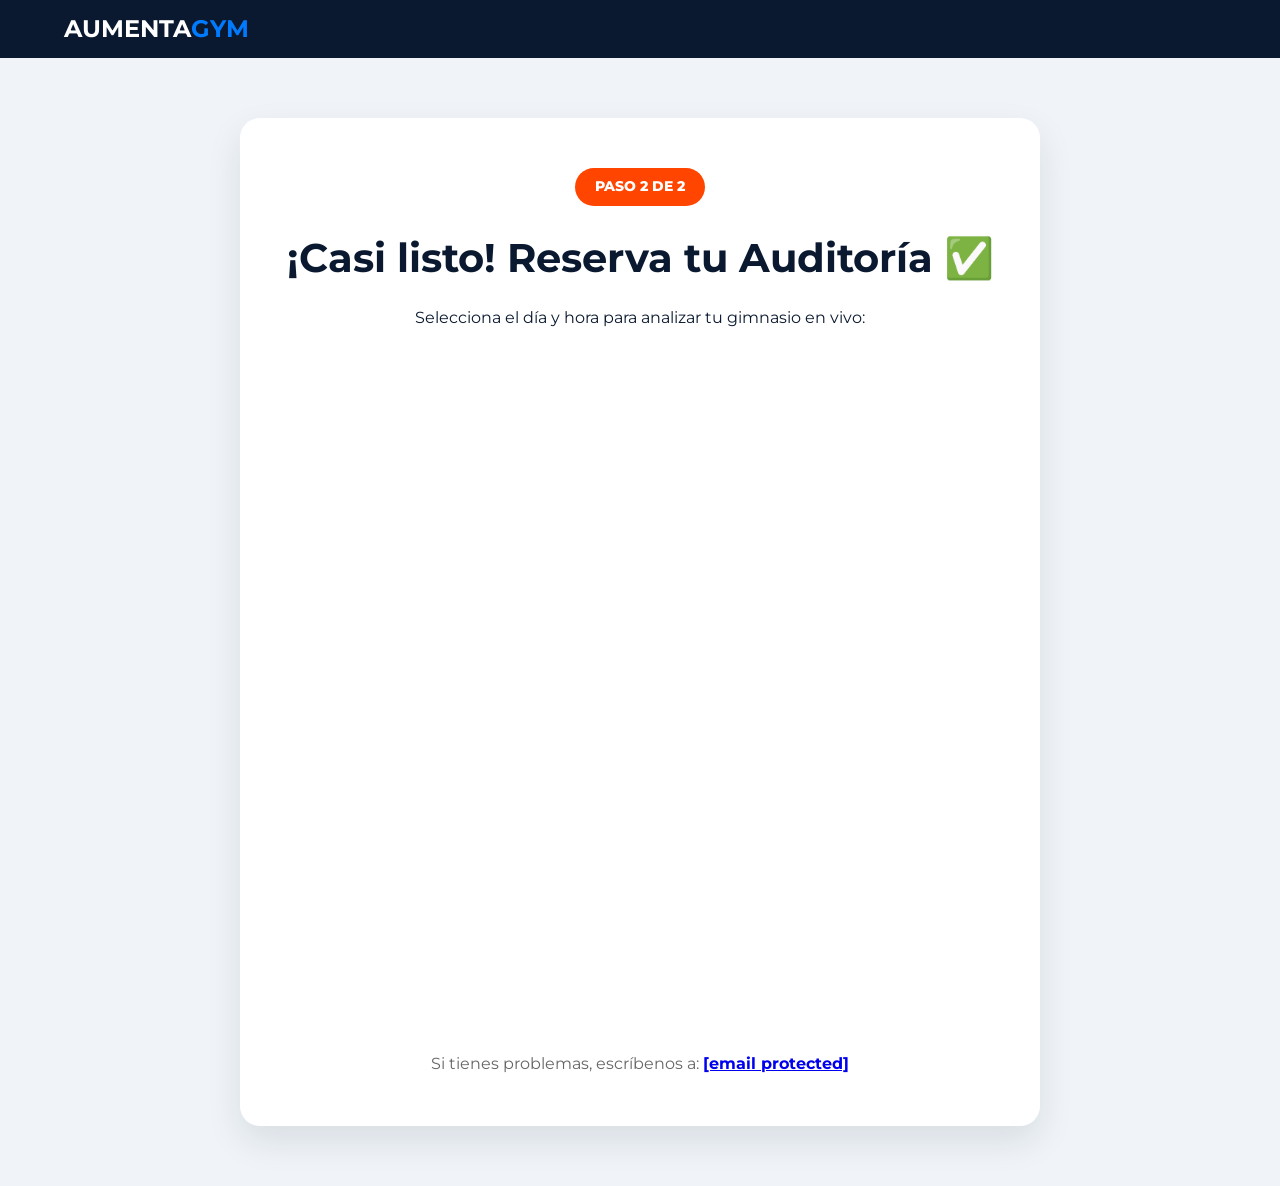
==== gracias.html @ 6a46818b "Add files via upload" ====
<!DOCTYPE html>
<html lang="es">
<head>
    <meta charset="UTF-8">
    <meta name="viewport" content="width=device-width, initial-scale=1.0">
    <title>¡Casi listo! | AumentaGym</title>
    <link rel="stylesheet" href="style.css">
    <link href="https://fonts.googleapis.com/css2?family=Montserrat:wght@400;700&display=swap" rel="stylesheet">
    
    <script>
    !function(f,b,e,v,n,t,s)
    {if(f.fbq)return;n=f.fbq=function(){n.callMethod?
    n.callMethod.apply(n,arguments):n.queue.push(arguments)};
    if(!f._fbq)f._fbq=n;n.push=n;n.loaded=!0;n.version='2.0';
    n.queue=[];t=b.createElement(e);t.async=!0;
    t.src=v;s=b.getElementsByTagName(e)[0];
    s.parentNode.insertBefore(t,s)}(window, document,'script',
    'https://connect.facebook.net/en_US/fbevents.js');
    fbq('init', '792923053403739'); 
    fbq('track', 'PageView');
    fbq('track', 'Lead', { content_name: 'Registro Auditoria Gym', currency: 'USD', value: 10.00 });
    </script>
</head>
<body class="thanks-page">
    <header>
        <nav>
            <div class="logo" 
     style="color:white; font-weight:bold; font-size: 1.5rem;">
                 AUMENTA<span>GYM</span>
             </div>
         </nav>
    </header>

    <div class="thanks-container">
        <span class="step-badge">PASO 2 DE 2</span>
        <h1>¡Casi listo! Reserva tu Auditoría ✅</h1>
        <p>Selecciona el día y hora para analizar tu gimnasio en vivo:</p>

        <div class="calendly-inline-widget" 
             data-url="https://calendly.com/aumentagym/30min?hide_event_type_details=1&hide_gdpr_banner=1" 
             style="min-width:320px; height:700px;">
        </div>
        <script type="text/javascript" src="https://assets.calendly.com/assets/external/widget.js" async></script>
        
        <p style="margin-top: 20px; color: #666;">Si tienes problemas, escríbenos a: <strong><a href="/cdn-cgi/l/email-protection" class="__cf_email__" data-cfemail="9bfaeef6fef5effafce2f6dbfcf6faf2f7b5f8f4f6">[email&#160;protected]</a
---- style.css ----
/* VARIABLES Y GENERAL */
:root {
    --primary: #007bff;
    --dark: #0a192f;
    --light: #ffffff;
    --grey: #f8f9fa;
    --accent: #ff4500; /* Naranja para resaltar pasos */
}

* { margin: 0; padding: 0; box-sizing: border-box; font-family: 'Montserrat', sans-serif; }

body { background-color: var(--light); color: var(--dark); line-height: 1.6; }

/* NAVEGACIÓN */
header { 
    background-color: var(--dark); 
    padding: 10px 5%; 
    position: sticky; 
    top: 0; 
    z-index: 1000; 
}

nav { display: flex; justify-content: space-between; align-items: center; }

.logo { color: white; font-weight: bold; font-size: 1.5rem; text-decoration: none; }
.logo span { color: var(--primary); }

nav ul { display: flex; list-style: none; align-items: center; }
nav ul li { margin-left: 20px; }
nav a { color: white; text-decoration: none; font-weight: bold; }

.btn-nav { 
    background: var(--primary); 
    padding: 10px 20px; 
    border-radius: 5px; 
    transition: 0.3s;
}

/* HERO SECTION */
.hero {
    background: linear-gradient(rgba(0,0,0,0.7), rgba(0,0,0,0.7)), url('https://images.unsplash.com/photo-1534438327276-14e5300c3a48?auto=format&fit=crop&w=1350&q=80');
    background-size: cover; background-position: center;
    height: 70vh; display: flex; flex-direction: column;
    justify-content: center; align-items: center; text-align: center; color: white; padding: 20px;
}
.hero h1 { font-size: 3rem; margin-bottom: 20px; text-transform: uppercase; }

/* BOTONES */
.btn-primary {
    background: var(--primary);
    color: white;
    padding: 15px 30px;
    border-radius: 5px;
    text-decoration: none;
    font-weight: bold;
    display: inline-block;
    border: none;
    cursor: pointer;
    transition: 0.3s;
}

.btn-primary:hover { background: #0056b3; transform: translateY(-2px); }

.w-full { width: 100%; }

/* SECCIONES COMUNES */
section { padding: 80px 10%; text-align: center; }
.grid { display: grid; grid-template-columns: repeat(auto-fit, minmax(250px, 1fr)); gap: 20px; }
.card { background: var(--grey); padding: 30px; border-radius: 10px; border-bottom: 4px solid var(--primary); }

/* TESTIMONIOS */
.testimonials { background: var(--dark); color: white; }
.testimonial-container { display: flex; flex-wrap: wrap; justify-content: center; gap: 40px; margin-top: 40px; }
blockquote { font-style: italic; font-size: 1.1rem; max-width: 400px; display: flex; flex-direction: column; align-items: center; }
cite { display: block; margin-top: 15px; color: var(--primary); font-weight: bold; font-style: normal; }

.testimonial-photo {
    width: 90px;
    height: 90px;
    border-radius: 50%;
    object-fit: cover;
    margin-bottom: 18px;
    border: 3px solid var(--primary);
    box-shadow: 0 4px 15px rgba(0, 123, 255, 0.3);
}

/* FORMULARIO DE CONTACTO (INDEX) */
.contact-section { background: var(--light); }
.container { max-width: 600px; margin: 0 auto; }

.form-option {
    background: var(--grey);
    padding: 2.5rem;
    border-radius: 12px;
    margin: 2rem 0;
    border-left: 5px solid var(--primary);
    box-shadow: 0 4px 15px rgba(0,0,0,0.05);
    text-align: left;
}

input, textarea { 
    width: 100%; 
    padding: 12px; 
    margin-bottom: 15px; 
    border: 1px solid #ddd; 
    border-radius: 8px; 
    font-size: 16px;
}

/* ESTILOS PÁGINA DE GRACIAS (CENTRADO Y VISTOSO) */
.thanks-page { background-color: #f0f4f8; }

.thanks-container {
    max-width: 800px;
    margin: 60px auto;
    padding: 50px 30px;
    background: white;
    border-radius: 20px;
    box-shadow: 0 15px 35px rgba(10, 25, 47, 0.1);
    text-align: center; /* Centra el texto */
    display: flex;
    flex-direction: column;
    align-items: center;
}

.status-icon { font-size: 4rem; margin-bottom: 15px; }

.step-badge {
    background: var(--accent);
    color: white;
    padding: 8px 20px;
    border-radius: 50px;
    font-weight: 800;
    font-size: 0.85rem;
    margin-bottom: 20px;
    display: inline-block;
}

.thanks-container h1 { font-size: 2.5rem; color: var(--dark); margin-bottom: 15px; }

.subtitle { 
    font-size: 1.1rem; 
    color: #555; 
    max-width: 600px; 
    margin-bottom: 35px; 
}

.calendly-wrapper {
    width: 100%;
    border-radius: 12px;
    overflow: hidden;
    border: 1px solid #eee;
    margin-bottom: 20px;
}

/* FOOTER */
footer { background: var(--dark); color: white; padding: 40px; text-align: center; }

/* RESPONSIVO MÓVIL */
@media (max-width: 768px) {
    section { padding: 40px 5%; }
    .hero h1 { font-size: 2rem; }
    .thanks-container { margin: 20px; padding: 30px 15px; }
    .thanks-container h1 { font-size: 1.8rem; }
    .calendly-inline-widget { height: 600px !important; }
}
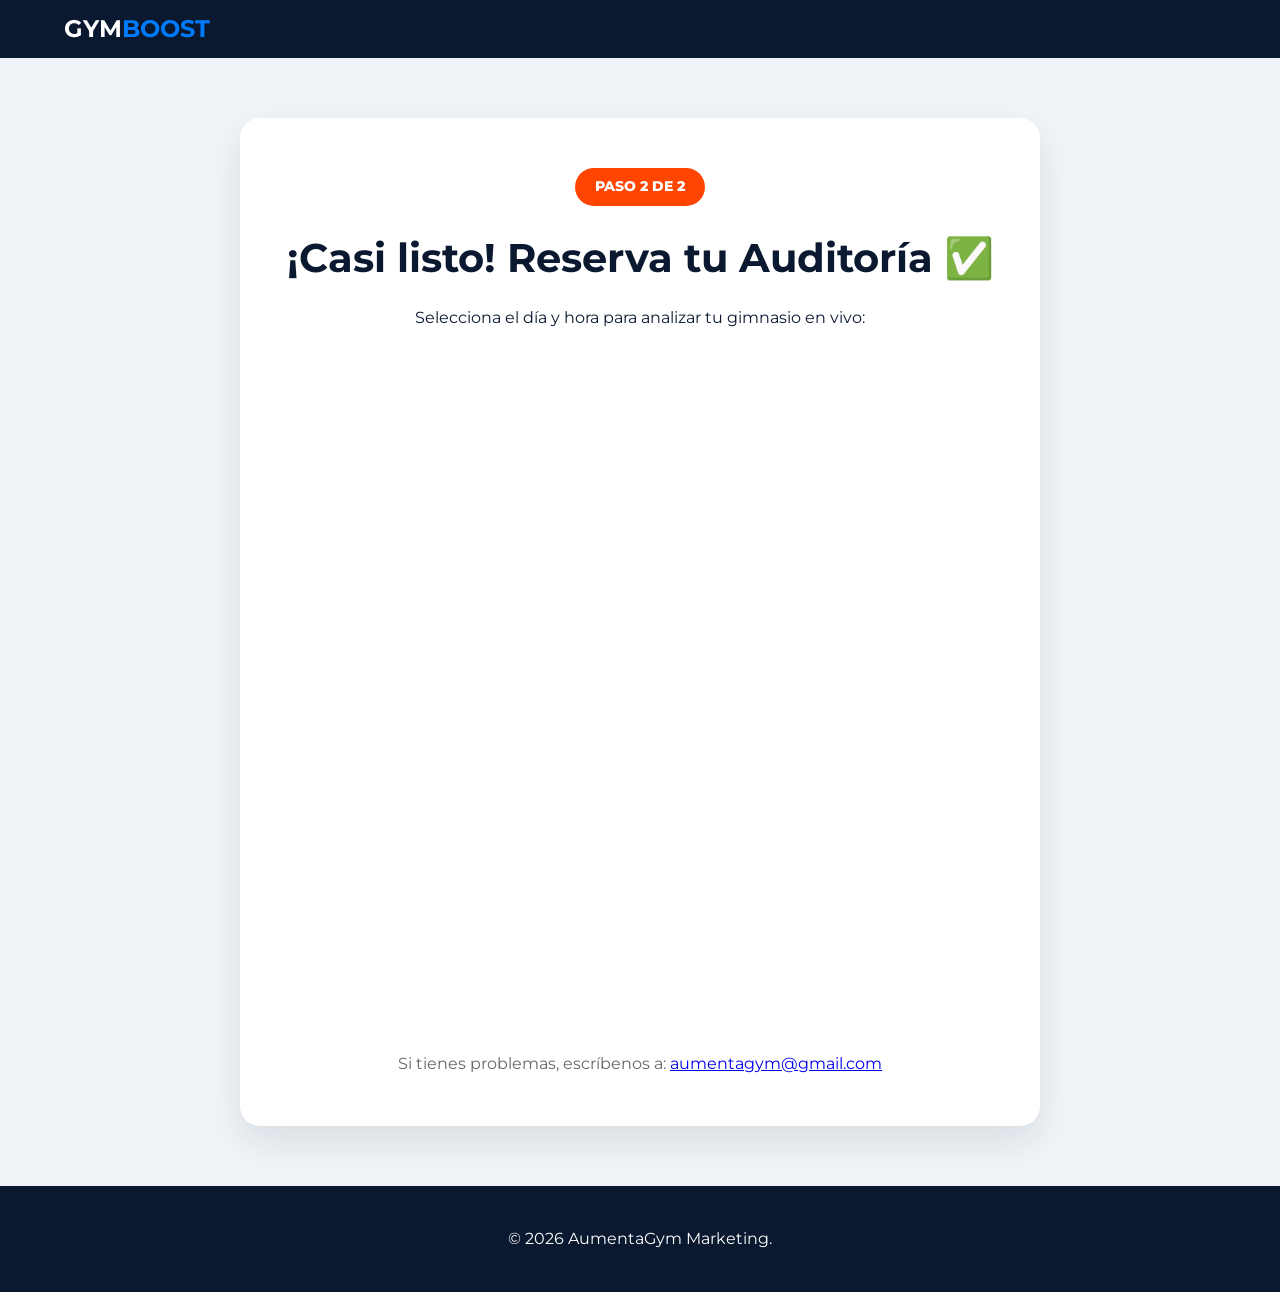
==== commit 68d18e3a: "Add files via upload" ====
--- a/gracias.html
+++ b/gracias.html
@@ -1,45 +1,55 @@
-<!DOCTYPE html>
-<html lang="es">
-<head>
-    <meta charset="UTF-8">
-    <meta name="viewport" content="width=device-width, initial-scale=1.0">
-    <title>¡Casi listo! | AumentaGym</title>
-    <link rel="stylesheet" href="style.css">
-    <link href="https://fonts.googleapis.com/css2?family=Montserrat:wght@400;700&display=swap" rel="stylesheet">
-    
-    <script>
-    !function(f,b,e,v,n,t,s)
-    {if(f.fbq)return;n=f.fbq=function(){n.callMethod?
-    n.callMethod.apply(n,arguments):n.queue.push(arguments)};
-    if(!f._fbq)f._fbq=n;n.push=n;n.loaded=!0;n.version='2.0';
-    n.queue=[];t=b.createElement(e);t.async=!0;
-    t.src=v;s=b.getElementsByTagName(e)[0];
-    s.parentNode.insertBefore(t,s)}(window, document,'script',
-    'https://connect.facebook.net/en_US/fbevents.js');
-    fbq('init', '792923053403739'); 
-    fbq('track', 'PageView');
-    fbq('track', 'Lead', { content_name: 'Registro Auditoria Gym', currency: 'USD', value: 10.00 });
-    </script>
-</head>
-<body class="thanks-page">
-    <header>
-        <nav>
-            <div class="logo" 
-     style="color:white; font-weight:bold; font-size: 1.5rem;">
-                 AUMENTA<span>GYM</span>
-             </div>
-         </nav>
-    </header>
-
-    <div class="thanks-container">
-        <span class="step-badge">PASO 2 DE 2</span>
-        <h1>¡Casi listo! Reserva tu Auditoría ✅</h1>
-        <p>Selecciona el día y hora para analizar tu gimnasio en vivo:</p>
-
-        <div class="calendly-inline-widget" 
-             data-url="https://calendly.com/aumentagym/30min?hide_event_type_details=1&hide_gdpr_banner=1" 
-             style="min-width:320px; height:700px;">
-        </div>
-        <script type="text/javascript" src="https://assets.calendly.com/assets/external/widget.js" async></script>
-        
-        <p style="margin-top: 20px; color: #666;">Si tienes problemas, escríbenos a: <strong><a href="/cdn-cgi/l/email-protection" class="__cf_email__" data-cfemail="9bfaeef6fef5effafce2f6dbfcf6faf2f7b5f8f4f6">[email&#160;protected]</a+<!DOCTYPE html>
+<html lang="es">
+<head>
+    <meta charset="UTF-8">
+    <meta name="viewport" content="width=device-width, initial-scale=1.0">
+    <title>¡Casi listo! | AumentaGymt</title>
+    <link rel="stylesheet" href="style.css">
+    <link href="https://fonts.googleapis.com/css2?family=Montserrat:wght@400;700&display=swap" rel="stylesheet">
+    
+    <script>
+    !function(f,b,e,v,n,t,s)
+    {if(f.fbq)return;n=f.fbq=function(){n.callMethod?
+    n.callMethod.apply(n,arguments):n.queue.push(arguments)};
+    if(!f._fbq)f._fbq=n;n.push=n;n.loaded=!0;n.version='2.0';
+    n.queue=[];t=b.createElement(e);t.async=!0;
+    t.src=v;s=b.getElementsByTagName(e)[0];
+    s.parentNode.insertBefore(t,s)}(window, document,'script',
+    'https://connect.facebook.net/en_US/fbevents.js');
+    fbq('init', '792923053403739'); 
+    fbq('track', 'PageView');
+    fbq('track', 'Lead', { content_name: 'Registro Auditoria Gym', currency: 'USD', value: 10.00 });
+    </script>
+</head>
+<body class="thanks-page">
+    <header>
+        <nav>
+            <div class="logo" 
+     style="color:white; font-weight:bold
+     font-size: 1.5rem;">
+                 GYM<span>BOOST</span>
+             </div>
+         </nav>
+    </header>
+
+    <div class="thanks-container">
+        <span class="step-badge">PASO 2 DE 2</span>
+        <h1>¡Casi listo! Reserva tu Auditoría ✅</h1>
+        <p>Selecciona el día y hora para analizar tu gimnasio en vivo:</p>
+
+        <div class="calendly-inline-widget" 
+             data-url="https://calendly.com/aumentagym/30min?hide_event_type_details=1&hide_gdpr_banner=1" 
+             style="min-width:320px; height:700px;">
+        </div>
+        <script type="text/javascript" src="https://assets.calendly.com/assets/external/widget.js" async></script>
+        
+        <p style="margin-top: 20px; color: #666;">Si tienes problemas, escríbenos a:
+        <a
+        href=¨mailto:aumentagym@gmail.com>aumentagym@gmail.com</a></p>
+    </div>
+
+    <footer>
+        <p>&copy; 2026 AumentaGym Marketing.</p>
+    </footer>
+</body>
+</html>
--- a/style.css
+++ b/style.css
@@ -157,10 +157,37 @@
 footer { background: var(--dark); color: white; padding: 40px; text-align: center; }
 
 /* RESPONSIVO MÓVIL */
+html, body {
+    overflow-x: hidden;
+    width: 100%;
+}
+
 @media (max-width: 768px) {
     section { padding: 40px 5%; }
     .hero h1 { font-size: 2rem; }
     .thanks-container { margin: 20px; padding: 30px 15px; }
     .thanks-container h1 { font-size: 1.8rem; }
     .calendly-inline-widget { height: 600px !important; }
-}		+
+    /* Ocultar menú de navegación en móvil */
+    nav ul { display: none; }
+
+    /* Header ocupa todo el ancho */
+    header { padding: 12px 5%; width: 100%; }
+
+    /* Hero más compacto */
+    .hero { padding: 20px 5%; height: auto; min-height: 60vh; }
+
+    /* Formulario sin padding excesivo */
+    .form-option { padding: 1.5rem; }
+
+    /* Inputs no se salen */
+    input, textarea { max-width: 100%; }
+
+    /* Testimonios en columna */
+    .testimonial-container { flex-direction: column; align-items: center; gap: 30px; }
+    blockquote { max-width: 100%; }
+
+    /* Footer */
+    footer { padding: 30px 5%; }
+}
